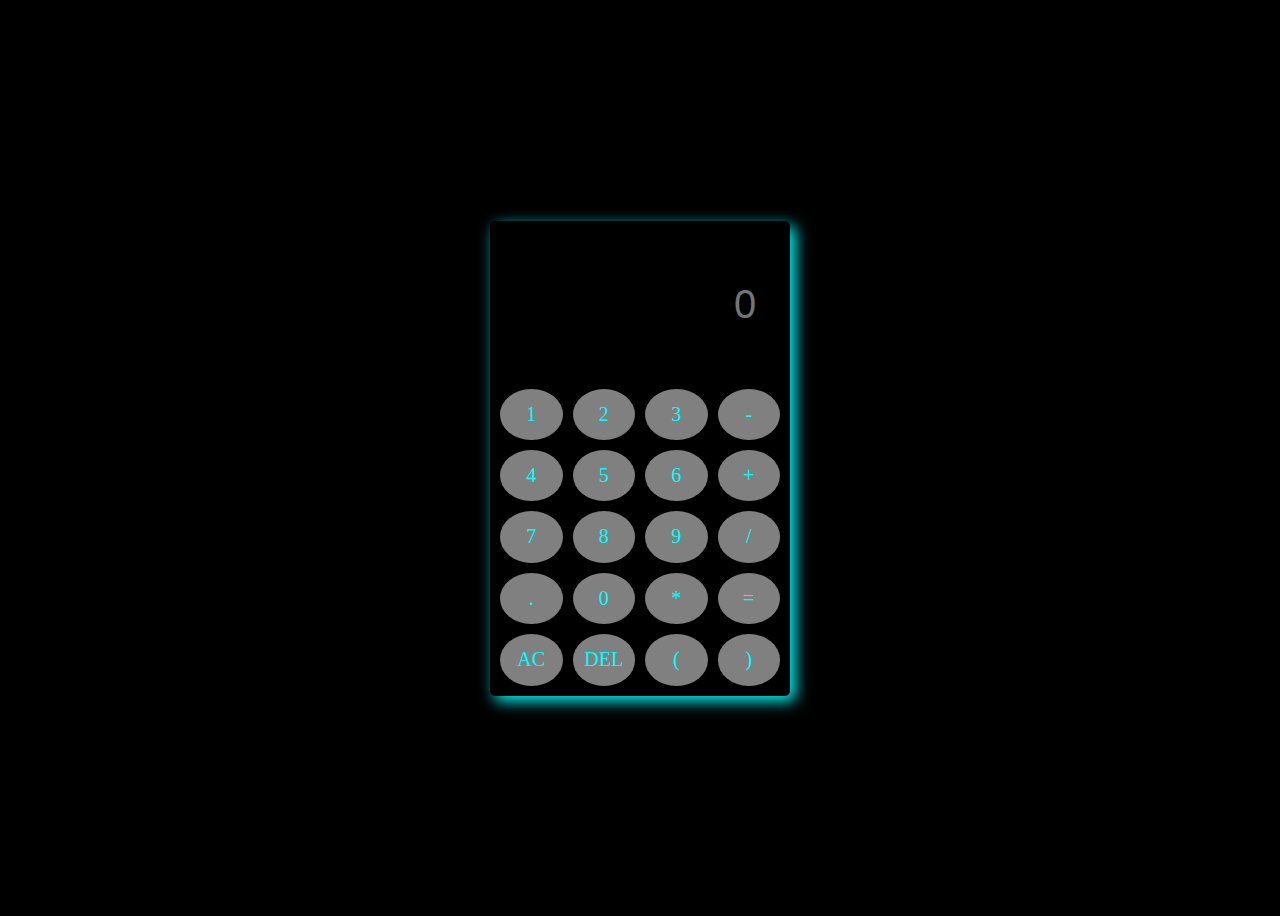
==== Calculator/index.html @ f586e0a0 "Add files via upload" ====
<!DOCTYPE html>
<html lang="en">
<head>
    <meta charset="UTF-8">
    <meta http-equiv="X-UA-Compatible" content="IE=edge">
    <meta name="viewport" content="width=device-width, initial-scale=1.0">
    <title>Document</title>
    <link rel = stylesheet href = "style.css">

</head>
<body>
    <div class="container">

        <table>
            <tr>
               <td colspan="5" style = "height: 50px; overflow: auto" ><input id = "display" placeholder="0"></label></td>
            </tr>
            
            <tr>
                <td class = "btn" onclick = "press(1)">1</td>
                <td class = "btn" onclick = "press(2)">2</td>
                <td class = "btn" onclick = "press(3)">3</td>
                <td class = "btn" onclick = "press('-')">-</td> 
            </tr>
            <tr>
                <td class = "btn" onclick = "press(4)">4</td>
                <td class = "btn" onclick = "press(5)">5</td>
                <td class = "btn" onclick = "press(6)">6</td>
                <td class = "btn" onclick = "press('+')">+</td>
                
               
            </tr>
            <tr>
                <td class = "btn" onclick = "press(7)">7</td>
                <td class = "btn" onclick = "press(8)">8</td>
                <td class = "btn" onclick = "press(9)">9</td>
                <td class = "btn" onclick = "press('/')">/</td>
                
            </tr>
            <tr>
                <td class = "btn" onclick = "press('.')">.</td>
                <td class = "btn" onclick = "press(0)">0</td>
                <td class = "btn" onclick = "press('*')">*</td>
                <td class = "btn" onclick = "equal()">=</td>   
    
               
            </tr>
            <tr>
                <td class = "btn" onclick = "erase()">AC</td>
                <td class = "btn" onclick = "del()">DEL</td>
                <td class = "btn" onclick = "press('(')">&#40;</td>
                <td class = "btn" onclick = "press(')')">&#41;</td>
                
            </tr>
        </table>
    </div>

    <script src = index.js></script>
</body>
</html>
---- Calculator/style.css ----
*{
    background-color: black;
    color: aqua;
    user-select: none;
}
.container{
   
    display: flex;
    justify-content: center;
    align-items: center;
    height: 100vh;
}
td{
    margin: 15px;
}

table{
    border-spacing: 10px;
   width: 300px;
   height: 475px;
   background-color: black;  
   border-radius: 5px;
   box-shadow: 5px 5px 15px;
}
.btn{
    background-color: grey;
    height: 20px;
    font-size: 20px;
    width: 20%;
    border-radius: 60%;
    text-align: center;
    
    
}

.btn:hover{
    background-color: skyblue;
}

#display{
    border: none;
    width: 90%;
    overflow: visible;
    background-color: rgba(0, 0, 0, 0);
    padding: 5px;
    text-align: right;
    font-size: 40px;
    outline: none;
    user-select: none;
    height: 60px;
    direction: ltr;
}
.btn{
    outline: none;
    
}
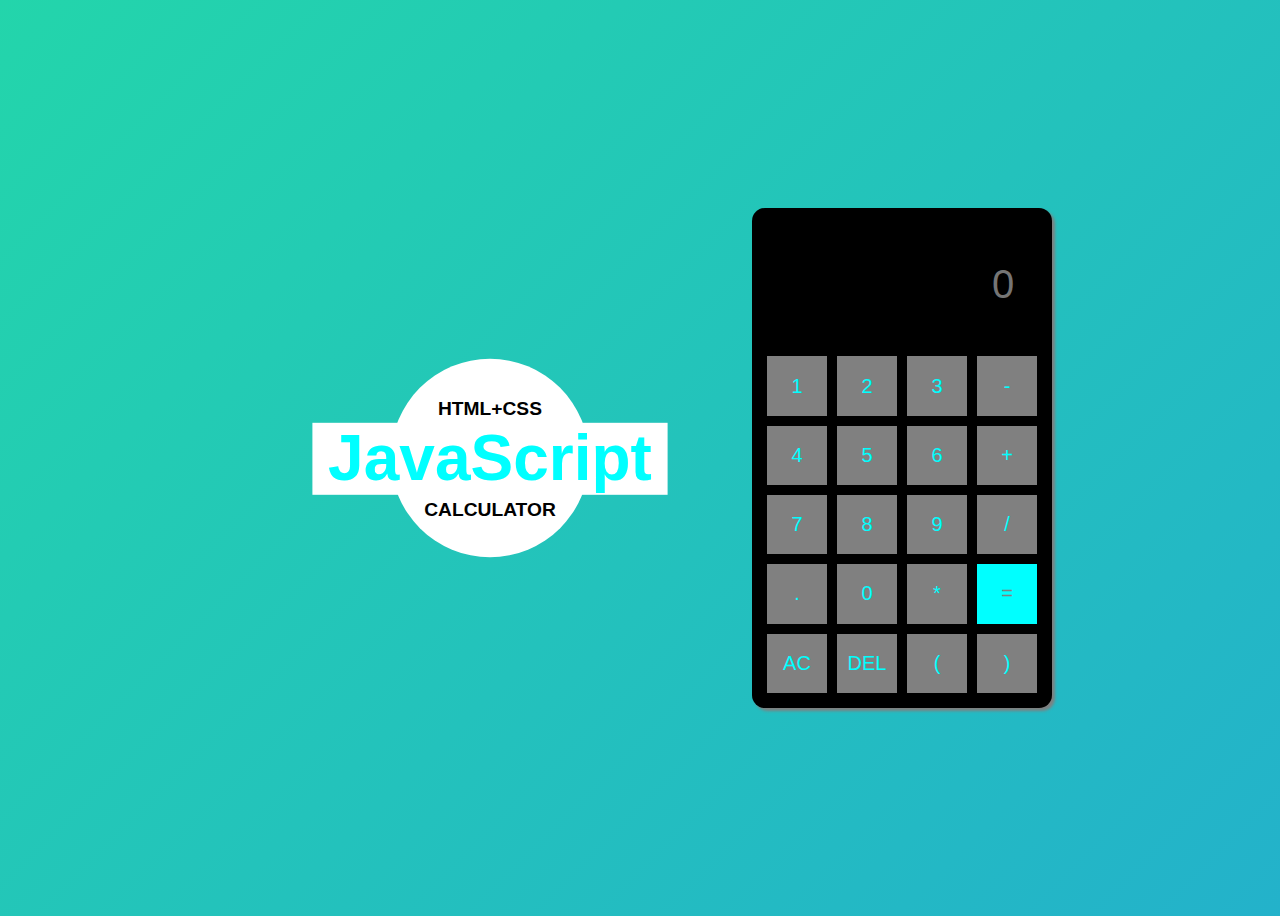
==== commit 19b03446: "Add files via upload" ====
--- a/Calculator/index.html
+++ b/Calculator/index.html
@@ -10,7 +10,11 @@
 </head>
 <body>
     <div class="container">
-
+        <div class="desc">
+            <h3 class="cap">HTML+CSS</h3>
+            <h1 class = "small">JavaScript</h1>
+            <h3 class = "cap">CALCULATOR</h3>
+        </div>
         <table>
             <tr>
                <td colspan="5" style = "height: 50px; overflow: auto" ><input id = "display" placeholder="0"></label></td>
@@ -41,7 +45,7 @@
                 <td class = "btn" onclick = "press('.')">.</td>
                 <td class = "btn" onclick = "press(0)">0</td>
                 <td class = "btn" onclick = "press('*')">*</td>
-                <td class = "btn" onclick = "equal()">=</td>   
+                <td class = "btn equal" onclick = "equal()">=</td>   
     
                
             </tr>
--- a/Calculator/style.css
+++ b/Calculator/style.css
@@ -1,33 +1,79 @@
 *{
-    background-color: black;
-    color: aqua;
+    
     user-select: none;
 }
+body {
+	background: linear-gradient(-45deg, #ee7752, #e73c7e, #23a6d5, #23d5ab);
+	background-size: 400% 400%;
+	animation: gradient 15s ease infinite;
+	height: 100vh;
+}
+
 .container{
    
     display: flex;
     justify-content: center;
     align-items: center;
     height: 100vh;
+    align-items: center;
+    justify-content: center;
 }
+.desc{
+    margin: 10px;
+    padding: 2px;
+    display: flex;
+    color: black;
+    font-family: Arial, Helvetica, sans-serif;
+    flex-direction: column;
+    justify-content: center;
+    align-items: center;
+    border-radius: 50%;
+    width: 120px;
+    height: 120px;
+    background-color: white;
+    position: relative;
+    transform: scale(1.6);
+    margin: 200px;
+    
+}
+.desc .cap{
+    font-size: 12px;
+    background-color: white;
+    margin: 2px;
+    text-align: left;
+    
+}
+.desc .small{
+    padding: 0px 10px;
+    font-size: 40px;
+    margin: 10px 0px;
+    color: aqua;
+    margin: 0px;
+    text-align: right;
+    background-color: rgba(255, 255, 255);
+}
+
 td{
     margin: 15px;
 }
 
 table{
+    color: aqua;
+    font-family: 'Franklin Gothic Medium', 'Arial Narrow', Arial, sans-serif;
+    border-radius: 13px;
+    box-shadow: 3px 3px 3px grey;
+    padding: 5px;
     border-spacing: 10px;
    width: 300px;
-   height: 475px;
+   height: 500px;
    background-color: black;  
-   border-radius: 5px;
-   box-shadow: 5px 5px 15px;
+   
 }
 .btn{
     background-color: grey;
     height: 20px;
     font-size: 20px;
     width: 20%;
-    border-radius: 60%;
     text-align: center;
     
     
@@ -38,6 +84,7 @@
 }
 
 #display{
+    color: aqua;
     border: none;
     width: 90%;
     overflow: visible;
@@ -47,10 +94,25 @@
     font-size: 40px;
     outline: none;
     user-select: none;
-    height: 60px;
+    height: 30px;
     direction: ltr;
 }
 .btn{
     outline: none;
     
+}
+.equal{
+    background-color: aqua;
+    color: grey;
+}
+@keyframes gradient {
+	0% {
+		background-position: 0% 50%;
+	}
+	50% {
+		background-position: 100% 50%;
+	}
+	100% {
+		background-position: 0% 50%;
+	}
 }